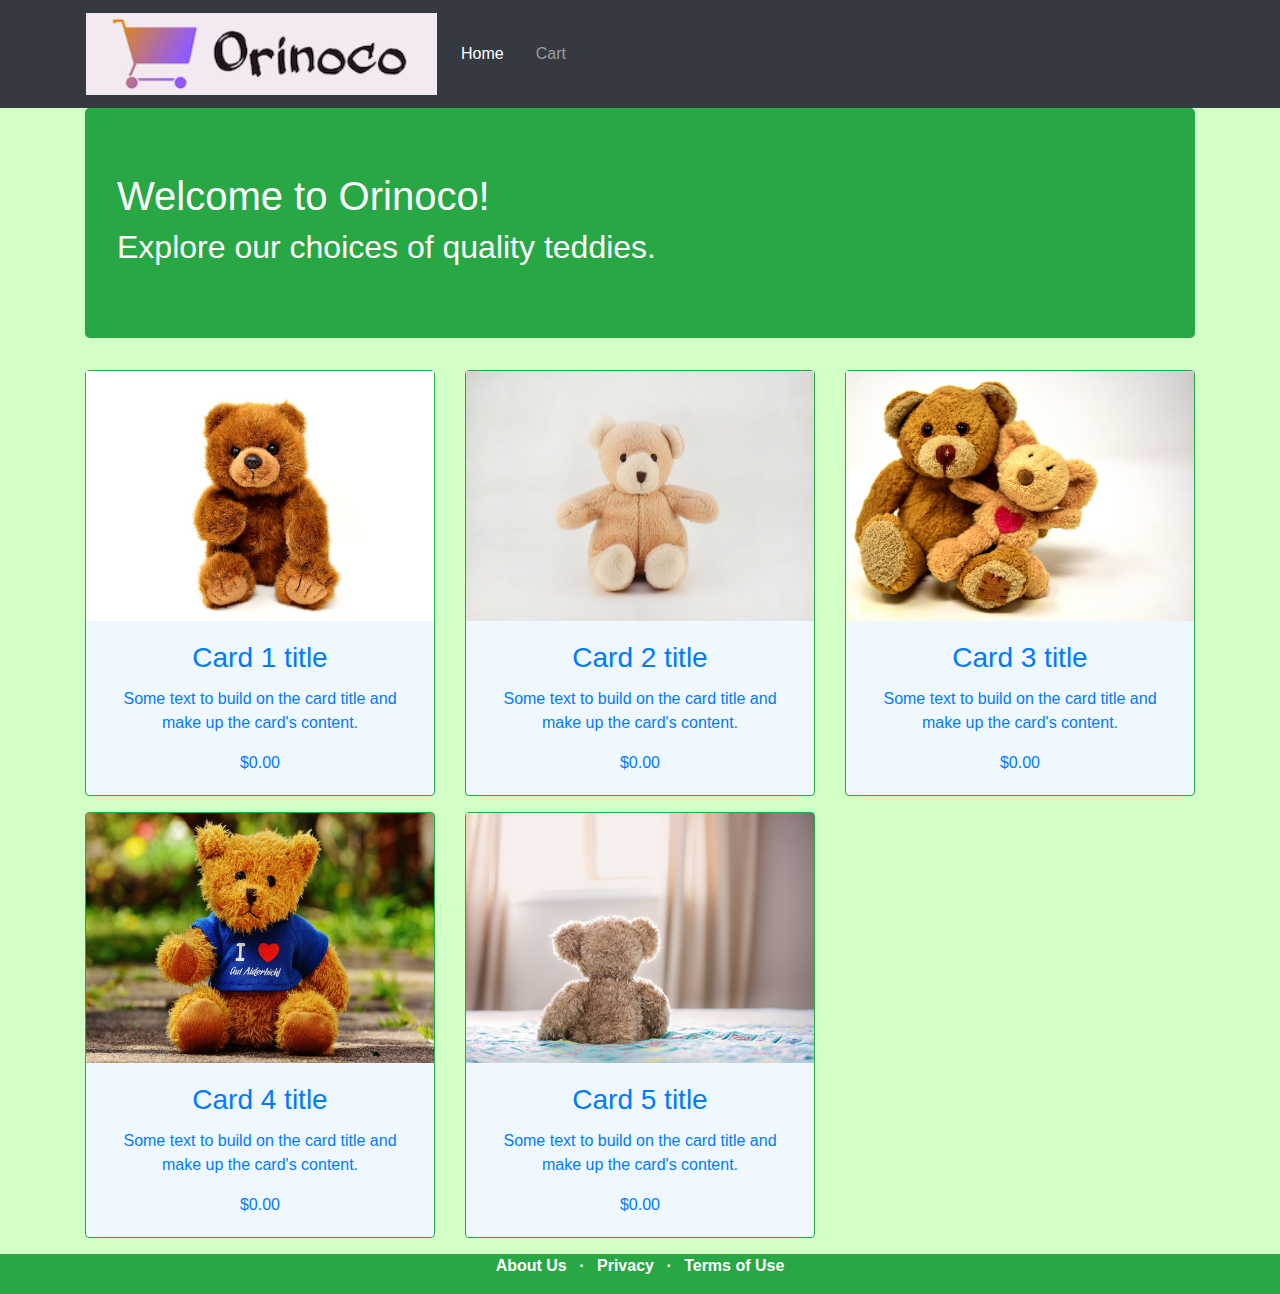
==== index.html @ 03acd005 "Daily Save 5/2/21" ====
<!DOCTYPE html>
<html lang="en">
  <head>
    <!-- Required meta tags -->
    <meta charset="utf-8" />
    <meta name="viewport" content="width=device-width, initial-scale=1, shrink-to-fit=no">
    <link rel="stylesheet" href="https://stackpath.bootstrapcdn.com/bootstrap/4.3.1/css/bootstrap.min.css" integrity="sha384-ggOyR0iXCbMQv3Xipma34MD+dH/1fQ784/j6cY/iJTQUOhcWr7x9JvoRxT2MZw1T" crossorigin="anonymous" />
    <title>OrinocoFlow</title>
  </head>
  <body style="background-color: rgb(209, 255, 197)">
    <header class="bg-dark">
      <div class="container">
        <div class="row">
          <nav class="col navbar navbar-expand-lg navbar-dark justify-content-center">
            <a class="navbar-brand" href="index.html">
              <img src="images/OrinocoLogo.png" width="351px" height="82px" alt="Orinoco Logo" />
            </a>
            <button class="navbar-toggler" type="button" data-toggle="collapse" data-target="#navbarContent">
              <span class="navbar-toggler-icon"></span>
            </button>
            <div id="navbarContent" class="collapse navbar-collapse">
              <ul class="navbar-nav">
                <li class="nav-item active">
                    <a class="nav-link" href="index.html">Home</a>
                </li>
                <li class="nav-item">
                  <a class="nav-link" href="item.html"></a>
                </li>
                <li class="nav-item">
                  <a class="nav-link" href="cart.html">Cart</a>
                </li>
              </ul>
            </div>
          </nav>
        </div>
      </div>
    </header>

    <main class="container">
      <div class="row">
        <div class="col">
          <div class="jumbotron bg-success">
            <h1 class="header text-white">Welcome to Orinoco!</h1>
            <h2 class="text-white">Explore our choices of quality teddies.</h2>
          </div>
        </div>
      </div>
      <div class="row">
        <div class="col-12 col-md-6 col-lg-4">
          <a href="/item.html">
            <div class="card border border-success shadow-0 mb-3" style="background-color: aliceblue">
              <img src="images/teddy_1.jpg" alt="teddy picture 1" width="auto" height="250px" max-height="250px">
              <div class="card-body">
                <h3 class="card-title text-center">Card 1 title</h3>
                <p class="card-text text-center">Some text to build on the card title and make up the card's content.</p>
                <p class="card-text text-center" id="cost-1" weight="heavy">$0.00</p>
              </div>
            </div>
          </a>
        </div>
        <div class="col-12 col-md-6 col-lg-4">
          <a href="/item.html">
            <div class="card border border-success shadow-0 mb-3" style="background-color: aliceblue">
              <img src="images/teddy_2.jpg" alt="teddy picture 2" class="image-responsive" width="auto" height="250px" max-height="250px">
              <div class="card-body">
                <h3 class="card-title text-center">Card 2 title</h3>
                <p class="card-text text-center">Some text to build on the card title and make up the card's content.</p>
                <p class="card-text text-center" id="cost-2" weight="heavy">$0.00</p>
              </div>
            </div>
          </a>
        </div>
        <div class="col-12 col-md-6 col-lg-4">
          <a href="/item.html">
            <div class="card border border-success shadow-0 mb-3" style="background-color: aliceblue">
              <img src="images/teddy_3.jpg" alt="teddy picture 3" class="image-responsive" width="auto" height="250px" max-height="250px">
              <div class="card-body">
                <h3 class="card-title text-center">Card 3 title</h3>
                <p class="card-text text-center">Some text to build on the card title and make up the card's content.</p>
                <p class="card-text text-center" id="cost-3">$0.00</p>
              </div>
            </div>
          </a>
        </div>
        <div class="col-12 col-md-6 col-lg-4">
          <a href="/item.html">
            <div class="card border border-success shadow-0 mb-3" style="background-color: aliceblue">
              <img src="images/teddy_4.jpg" alt="teddy picture 4" class="image-responsive" width="auto" height="250px" max-height="250px">
              <div class="card-body">
                <h3 class="card-title text-center">Card 4 title</h3>
                <p class="card-text text-center">Some text to build on the card title and make up the card's content.</p>
                <p class="card-text text-center" id="cost-4">$0.00</p>
              </div>
            </div>
          </a>
        </div>
        <div class="col-12 col-md-6 col-lg-4">
          <a href="/item.html">
            <div class="card border border-success shadow-0 mb-3" style="background-color: aliceblue">
              <img src="images/teddy_5.jpg" alt="teddy picture 5"  class="image-responsive" width="auto" height="250px" max-height="250px">
              <div class="card-body">
                <h3 class="card-title text-center">Card 5 title</h3>
                <p class="card-text text-center">Some text to build on the card title and make up the card's content.</p>
                <p class="card-text text-center" id="cost-5">$0.00</p>
              </div>
            </div>
          </a>
        </div>
      </div>
    </main>
    <footer class="bg-success">
      <div class="container">
        <div class="row">
          <div class="col">
            <ul class="list-inline text-center font-weight-bold text-white">
              <li class="list-inline-item"><a href="#" class="text-white">About Us</a></li>
              <li class="list-inline-item">&middot;</li>
              <li class="list-inline-item"><a href="#" class="text-white">Privacy</a></li>
              <li class="list-inline-item">&middot;</li>
              <li class="list-inline-item"><a href="#" class="text-white">Terms of Use</a></li>
            </ul>
          </div>
        </div>
      </div>    
    </footer>  

    <!-- jQuery first, then Popper.js, then Bootstrap JS -->
    <script src="scripts.js"></script>
    <script src="https://code.jquery.com/jquery-3.3.1.slim.min.js" integrity="sha384-q8i/X+965DzO0rT7abK41JStQIAqVgRVzpbzo5smXKp4YfRvH+8abtTE1Pi6jizo" crossorigin="anonymous"></script>
    <script src="https://cdnjs.cloudflare.com/ajax/libs/popper.js/1.14.7/umd/popper.min.js" integrity="sha384-UO2eT0CpHqdSJQ6hJty5KVphtPhzWj9WO1clHTMGa3JDZwrnQq4sF86dIHNDz0W1" crossorigin="anonymous"></script>
    <script src="https://stackpath.bootstrapcdn.com/bootstrap/4.3.1/js/bootstrap.min.js" integrity="sha384-JjSmVgyd0p3pXB1rRibZUAYoIIy6OrQ6VrjIEaFf/nJGzIxFDsf4x0xIM+B07jRM" crossorigin="anonymous"></script>
  </body>
</html>
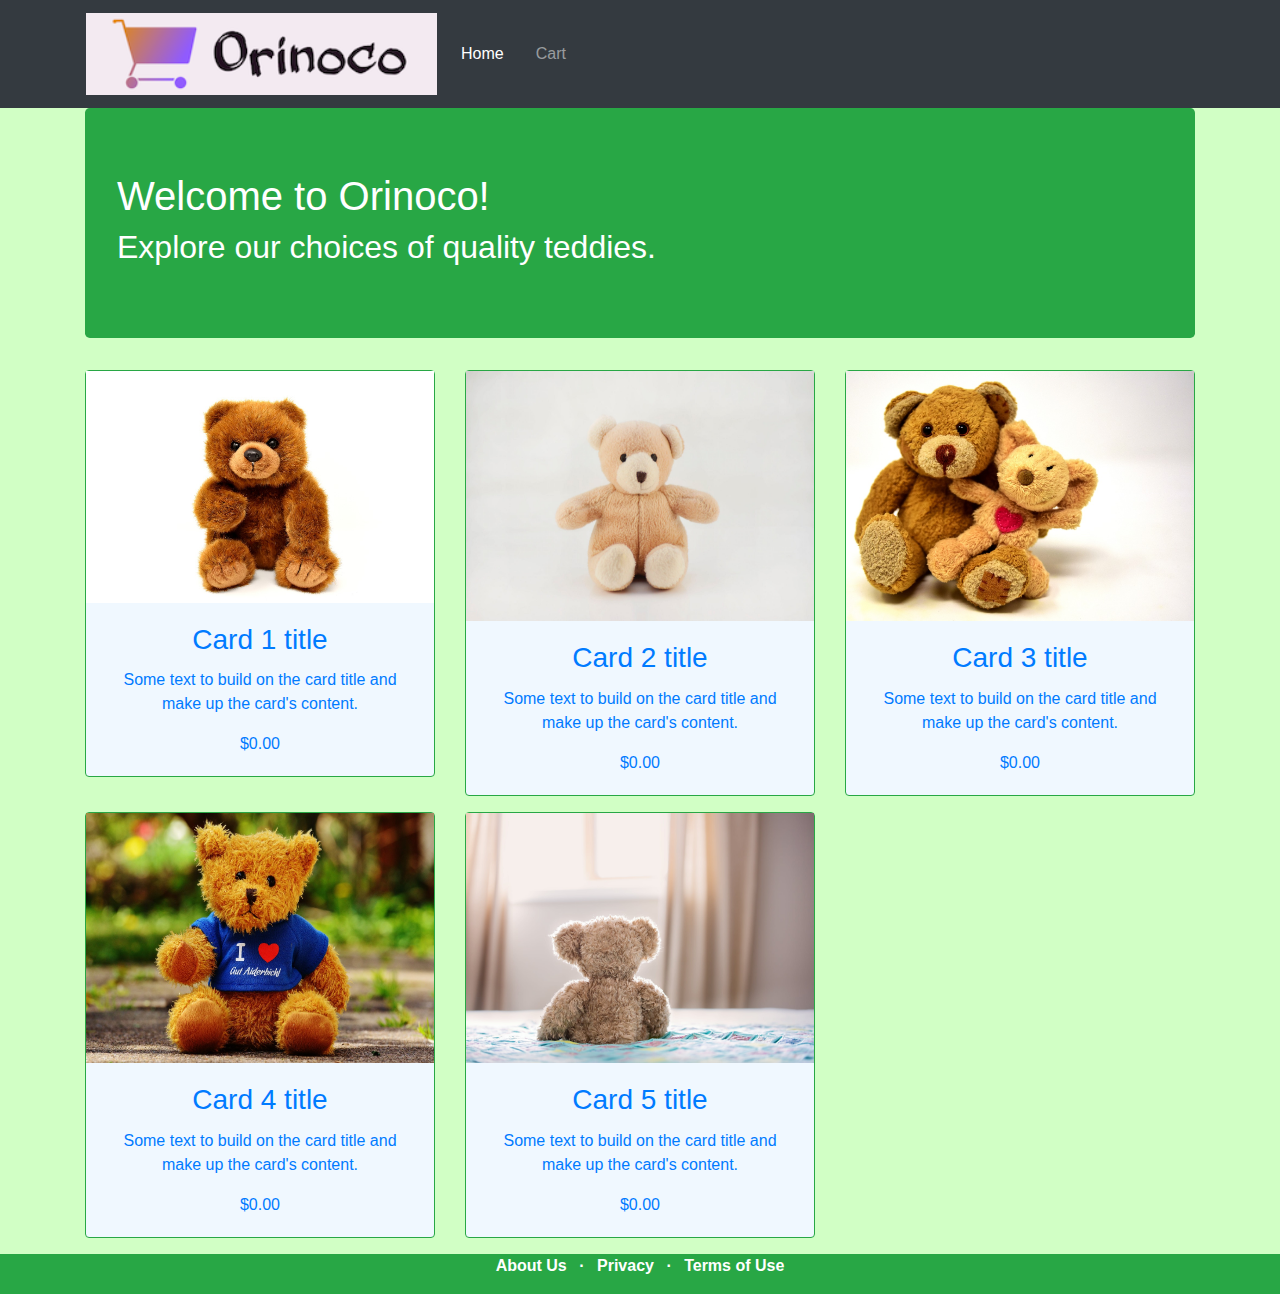
==== commit 41e11d45: "Day save 5/3/21" ====
--- a/index.html
+++ b/index.html
@@ -47,9 +47,9 @@
       </div>
       <div class="row">
         <div class="col-12 col-md-6 col-lg-4">
-          <a href="/item.html">
+          <a href="item.html">
             <div class="card border border-success shadow-0 mb-3" style="background-color: aliceblue">
-              <img src="images/teddy_1.jpg" alt="teddy picture 1" width="auto" height="250px" max-height="250px">
+              <img src="images/teddy_1.jpg" alt="teddy picture 1" class="embed-responsive-item" width="348px" height="auto" max-height="250px">
               <div class="card-body">
                 <h3 class="card-title text-center">Card 1 title</h3>
                 <p class="card-text text-center">Some text to build on the card title and make up the card's content.</p>
@@ -59,9 +59,9 @@
           </a>
         </div>
         <div class="col-12 col-md-6 col-lg-4">
-          <a href="/item.html">
+          <a href="item.html">
             <div class="card border border-success shadow-0 mb-3" style="background-color: aliceblue">
-              <img src="images/teddy_2.jpg" alt="teddy picture 2" class="image-responsive" width="auto" height="250px" max-height="250px">
+              <img src="images/teddy_2.jpg" alt="teddy picture 2" class="embed-responsive-item" width="348px" height="250px" max-height="250px">
               <div class="card-body">
                 <h3 class="card-title text-center">Card 2 title</h3>
                 <p class="card-text text-center">Some text to build on the card title and make up the card's content.</p>
@@ -71,9 +71,9 @@
           </a>
         </div>
         <div class="col-12 col-md-6 col-lg-4">
-          <a href="/item.html">
+          <a href="item.html">
             <div class="card border border-success shadow-0 mb-3" style="background-color: aliceblue">
-              <img src="images/teddy_3.jpg" alt="teddy picture 3" class="image-responsive" width="auto" height="250px" max-height="250px">
+              <img src="images/teddy_3.jpg" alt="teddy picture 3" class="embed-responsive-item" width="348px" height="250px" max-height="250px">
               <div class="card-body">
                 <h3 class="card-title text-center">Card 3 title</h3>
                 <p class="card-text text-center">Some text to build on the card title and make up the card's content.</p>
@@ -83,9 +83,9 @@
           </a>
         </div>
         <div class="col-12 col-md-6 col-lg-4">
-          <a href="/item.html">
+          <a href="item.html">
             <div class="card border border-success shadow-0 mb-3" style="background-color: aliceblue">
-              <img src="images/teddy_4.jpg" alt="teddy picture 4" class="image-responsive" width="auto" height="250px" max-height="250px">
+              <img src="images/teddy_4.jpg" alt="teddy picture 4" class="embed-responsive-item" width="348px" height="250px" max-height="250px">
               <div class="card-body">
                 <h3 class="card-title text-center">Card 4 title</h3>
                 <p class="card-text text-center">Some text to build on the card title and make up the card's content.</p>
@@ -95,9 +95,9 @@
           </a>
         </div>
         <div class="col-12 col-md-6 col-lg-4">
-          <a href="/item.html">
+          <a href="item.html">
             <div class="card border border-success shadow-0 mb-3" style="background-color: aliceblue">
-              <img src="images/teddy_5.jpg" alt="teddy picture 5"  class="image-responsive" width="auto" height="250px" max-height="250px">
+              <img src="images/teddy_5.jpg" alt="teddy picture 5" class="embed-responsive-item" width="348px" height="250px" max-height="250px">
               <div class="card-body">
                 <h3 class="card-title text-center">Card 5 title</h3>
                 <p class="card-text text-center">Some text to build on the card title and make up the card's content.</p>
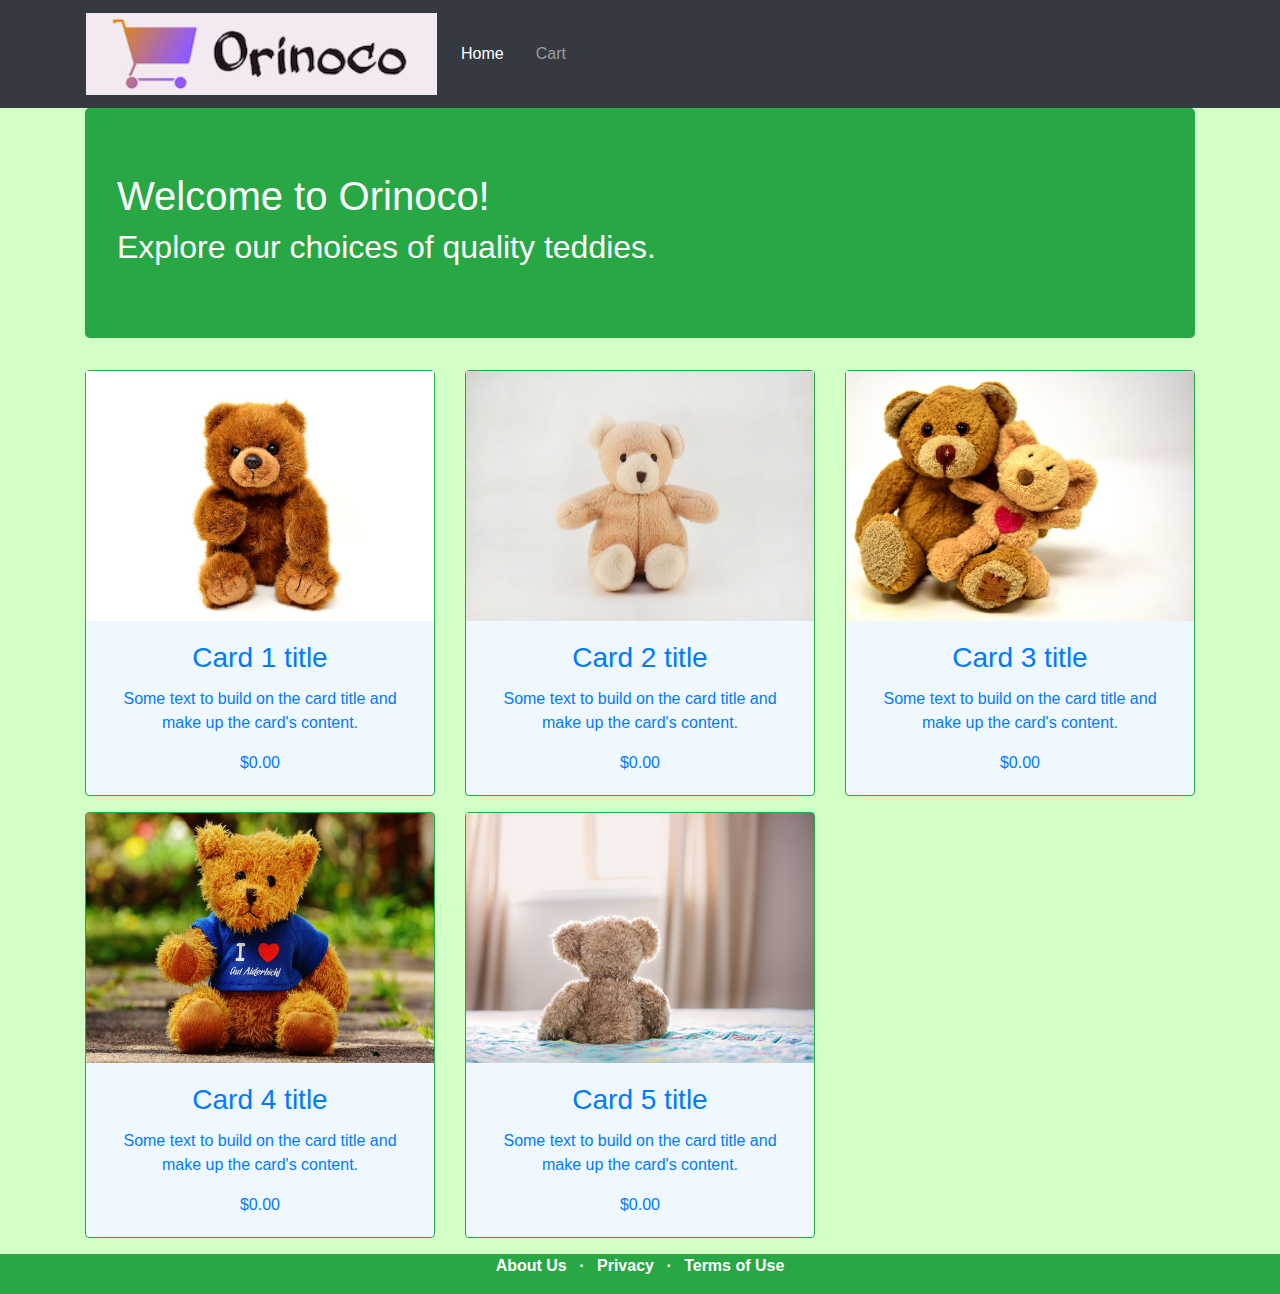
==== commit 01195029: "Days Save 5/8/21" ====
--- a/index.html
+++ b/index.html
@@ -49,7 +49,7 @@
         <div class="col-12 col-md-6 col-lg-4">
           <a href="item.html">
             <div class="card border border-success shadow-0 mb-3" style="background-color: aliceblue">
-              <img src="images/teddy_1.jpg" alt="teddy picture 1" class="embed-responsive-item" width="348px" height="auto" max-height="250px">
+              <img src="images/teddy_1.jpg" id="pic1" alt="teddy picture 1" class="embed-responsive-item" width="auto" height="250px" max-height="250px">
               <div class="card-body">
                 <h3 class="card-title text-center">Card 1 title</h3>
                 <p class="card-text text-center">Some text to build on the card title and make up the card's content.</p>
@@ -61,7 +61,7 @@
         <div class="col-12 col-md-6 col-lg-4">
           <a href="item.html">
             <div class="card border border-success shadow-0 mb-3" style="background-color: aliceblue">
-              <img src="images/teddy_2.jpg" alt="teddy picture 2" class="embed-responsive-item" width="348px" height="250px" max-height="250px">
+              <img src="images/teddy_2.jpg" id="pic2" alt="teddy picture 2" class="embed-responsive-item" width="auto" height="250px" max-height="250px">
               <div class="card-body">
                 <h3 class="card-title text-center">Card 2 title</h3>
                 <p class="card-text text-center">Some text to build on the card title and make up the card's content.</p>
@@ -73,7 +73,7 @@
         <div class="col-12 col-md-6 col-lg-4">
           <a href="item.html">
             <div class="card border border-success shadow-0 mb-3" style="background-color: aliceblue">
-              <img src="images/teddy_3.jpg" alt="teddy picture 3" class="embed-responsive-item" width="348px" height="250px" max-height="250px">
+              <img src="images/teddy_3.jpg" id="pic3" alt="teddy picture 3" class="embed-responsive-item" width="auto" height="250px" max-height="250px">
               <div class="card-body">
                 <h3 class="card-title text-center">Card 3 title</h3>
                 <p class="card-text text-center">Some text to build on the card title and make up the card's content.</p>
@@ -85,7 +85,7 @@
         <div class="col-12 col-md-6 col-lg-4">
           <a href="item.html">
             <div class="card border border-success shadow-0 mb-3" style="background-color: aliceblue">
-              <img src="images/teddy_4.jpg" alt="teddy picture 4" class="embed-responsive-item" width="348px" height="250px" max-height="250px">
+              <img src="images/teddy_4.jpg" id="pic4" alt="teddy picture 4" class="embed-responsive-item" width="auto" height="250px" max-height="250px">
               <div class="card-body">
                 <h3 class="card-title text-center">Card 4 title</h3>
                 <p class="card-text text-center">Some text to build on the card title and make up the card's content.</p>
@@ -97,7 +97,7 @@
         <div class="col-12 col-md-6 col-lg-4">
           <a href="item.html">
             <div class="card border border-success shadow-0 mb-3" style="background-color: aliceblue">
-              <img src="images/teddy_5.jpg" alt="teddy picture 5" class="embed-responsive-item" width="348px" height="250px" max-height="250px">
+              <img src="images/teddy_5.jpg" id="pic5" alt="teddy picture 5" class="embed-responsive-item" width="auto" height="250px" max-height="250px">
               <div class="card-body">
                 <h3 class="card-title text-center">Card 5 title</h3>
                 <p class="card-text text-center">Some text to build on the card title and make up the card's content.</p>
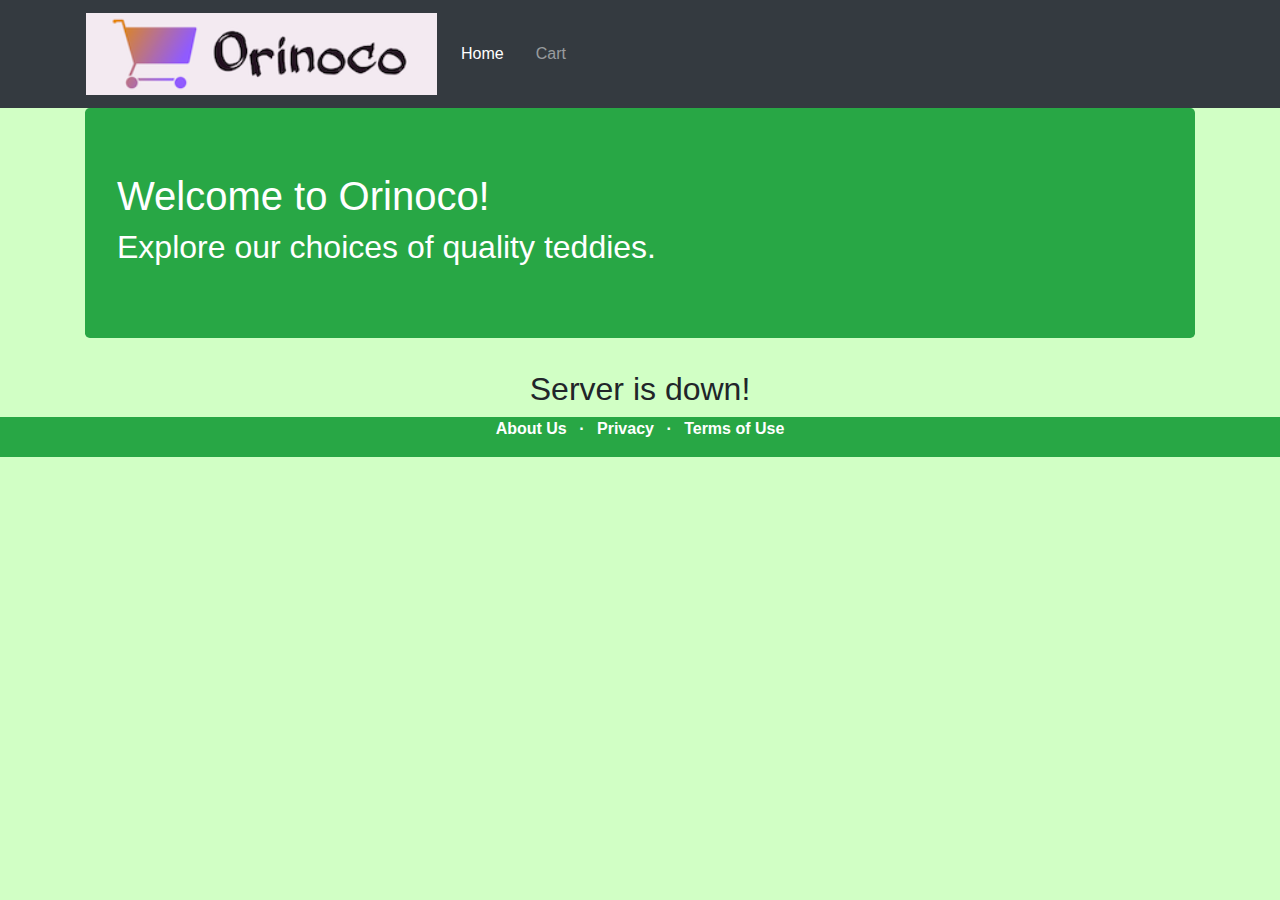
==== commit 2daf5b63: "Daily Save 5/10/21" ====
--- a/index.html
+++ b/index.html
@@ -45,7 +45,8 @@
           </div>
         </div>
       </div>
-      <div class="row">
+      <section class="row">
+        <!--
         <div class="col-12 col-md-6 col-lg-4">
           <a href="item.html">
             <div class="card border border-success shadow-0 mb-3" style="background-color: aliceblue">
@@ -58,55 +59,8 @@
             </div>
           </a>
         </div>
-        <div class="col-12 col-md-6 col-lg-4">
-          <a href="item.html">
-            <div class="card border border-success shadow-0 mb-3" style="background-color: aliceblue">
-              <img src="images/teddy_2.jpg" id="pic2" alt="teddy picture 2" class="embed-responsive-item" width="auto" height="250px" max-height="250px">
-              <div class="card-body">
-                <h3 class="card-title text-center">Card 2 title</h3>
-                <p class="card-text text-center">Some text to build on the card title and make up the card's content.</p>
-                <p class="card-text text-center" id="cost-2" weight="heavy">$0.00</p>
-              </div>
-            </div>
-          </a>
-        </div>
-        <div class="col-12 col-md-6 col-lg-4">
-          <a href="item.html">
-            <div class="card border border-success shadow-0 mb-3" style="background-color: aliceblue">
-              <img src="images/teddy_3.jpg" id="pic3" alt="teddy picture 3" class="embed-responsive-item" width="auto" height="250px" max-height="250px">
-              <div class="card-body">
-                <h3 class="card-title text-center">Card 3 title</h3>
-                <p class="card-text text-center">Some text to build on the card title and make up the card's content.</p>
-                <p class="card-text text-center" id="cost-3">$0.00</p>
-              </div>
-            </div>
-          </a>
-        </div>
-        <div class="col-12 col-md-6 col-lg-4">
-          <a href="item.html">
-            <div class="card border border-success shadow-0 mb-3" style="background-color: aliceblue">
-              <img src="images/teddy_4.jpg" id="pic4" alt="teddy picture 4" class="embed-responsive-item" width="auto" height="250px" max-height="250px">
-              <div class="card-body">
-                <h3 class="card-title text-center">Card 4 title</h3>
-                <p class="card-text text-center">Some text to build on the card title and make up the card's content.</p>
-                <p class="card-text text-center" id="cost-4">$0.00</p>
-              </div>
-            </div>
-          </a>
-        </div>
-        <div class="col-12 col-md-6 col-lg-4">
-          <a href="item.html">
-            <div class="card border border-success shadow-0 mb-3" style="background-color: aliceblue">
-              <img src="images/teddy_5.jpg" id="pic5" alt="teddy picture 5" class="embed-responsive-item" width="auto" height="250px" max-height="250px">
-              <div class="card-body">
-                <h3 class="card-title text-center">Card 5 title</h3>
-                <p class="card-text text-center">Some text to build on the card title and make up the card's content.</p>
-                <p class="card-text text-center" id="cost-5">$0.00</p>
-              </div>
-            </div>
-          </a>
-        </div>
-      </div>
+        -->
+      </section>
     </main>
     <footer class="bg-success">
       <div class="container">
@@ -125,7 +79,7 @@
     </footer>  
 
     <!-- jQuery first, then Popper.js, then Bootstrap JS -->
-    <script src="scripts.js"></script>
+    <script src="main.js"></script>
     <script src="https://code.jquery.com/jquery-3.3.1.slim.min.js" integrity="sha384-q8i/X+965DzO0rT7abK41JStQIAqVgRVzpbzo5smXKp4YfRvH+8abtTE1Pi6jizo" crossorigin="anonymous"></script>
     <script src="https://cdnjs.cloudflare.com/ajax/libs/popper.js/1.14.7/umd/popper.min.js" integrity="sha384-UO2eT0CpHqdSJQ6hJty5KVphtPhzWj9WO1clHTMGa3JDZwrnQq4sF86dIHNDz0W1" crossorigin="anonymous"></script>
     <script src="https://stackpath.bootstrapcdn.com/bootstrap/4.3.1/js/bootstrap.min.js" integrity="sha384-JjSmVgyd0p3pXB1rRibZUAYoIIy6OrQ6VrjIEaFf/nJGzIxFDsf4x0xIM+B07jRM" crossorigin="anonymous"></script>
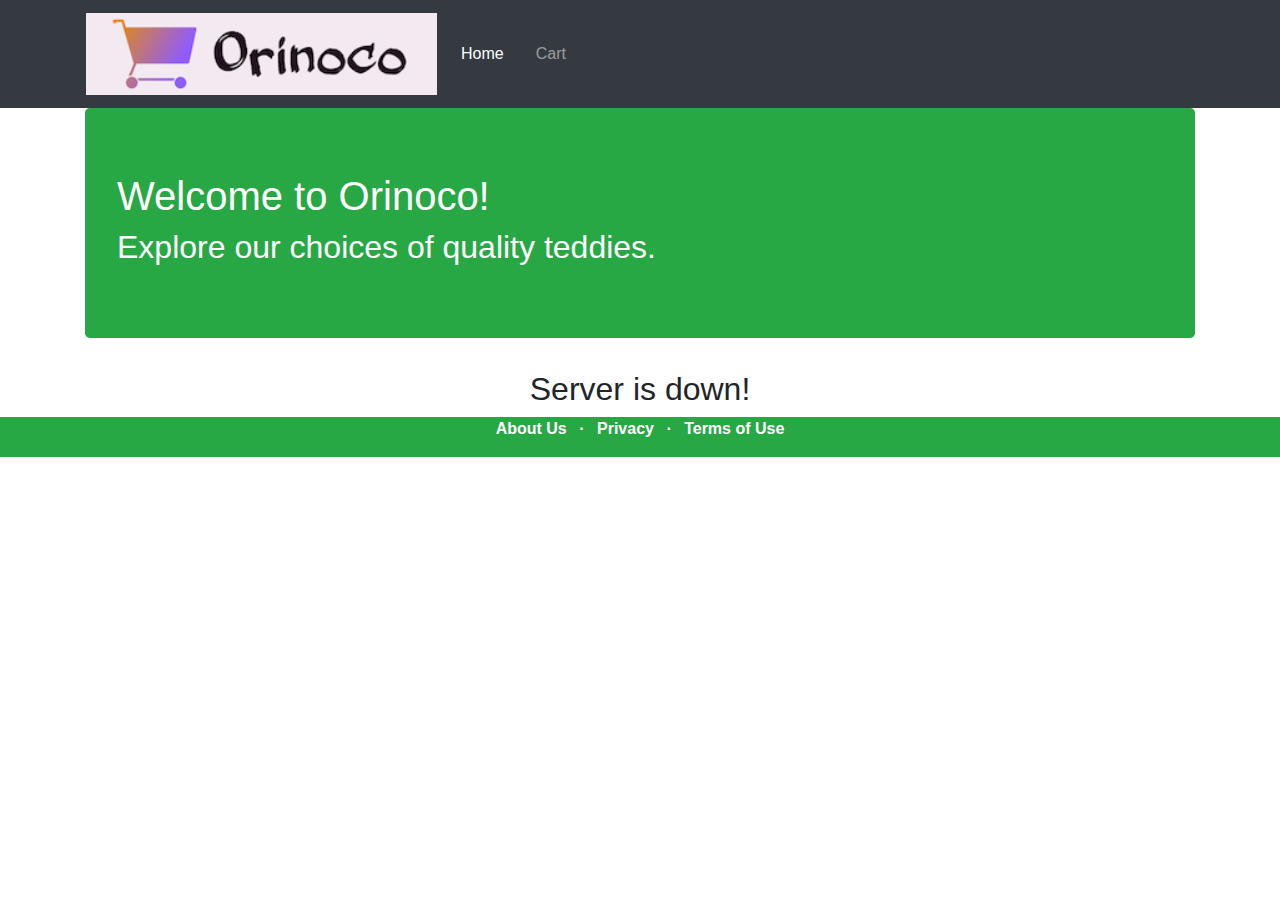
==== commit cdc55b78: "Daily save 5/12/21" ====
--- a/index.html
+++ b/index.html
@@ -7,13 +7,13 @@
     <link rel="stylesheet" href="https://stackpath.bootstrapcdn.com/bootstrap/4.3.1/css/bootstrap.min.css" integrity="sha384-ggOyR0iXCbMQv3Xipma34MD+dH/1fQ784/j6cY/iJTQUOhcWr7x9JvoRxT2MZw1T" crossorigin="anonymous" />
     <title>OrinocoFlow</title>
   </head>
-  <body style="background-color: rgb(209, 255, 197)">
+  <body>
     <header class="bg-dark">
       <div class="container">
         <div class="row">
           <nav class="col navbar navbar-expand-lg navbar-dark justify-content-center">
-            <a class="navbar-brand" href="index.html">
-              <img src="images/OrinocoLogo.png" width="351px" height="82px" alt="Orinoco Logo" />
+            <a class="navbar-brand embed-responsive-item" href="index.html">
+              <img src="images/OrinocoLogo.png" class="embed-responsive-item" max-width="100%" alt="Orinoco Logo" />
             </a>
             <button class="navbar-toggler" type="button" data-toggle="collapse" data-target="#navbarContent">
               <span class="navbar-toggler-icon"></span>
@@ -46,7 +46,7 @@
         </div>
       </div>
       <section class="row">
-        <!--
+        <!-- "section" IS POPULATED BY index.js 
         <div class="col-12 col-md-6 col-lg-4">
           <a href="item.html">
             <div class="card border border-success shadow-0 mb-3" style="background-color: aliceblue">
@@ -79,7 +79,7 @@
     </footer>  
 
     <!-- jQuery first, then Popper.js, then Bootstrap JS -->
-    <script src="main.js"></script>
+    <script src="index.js"></script>
     <script src="https://code.jquery.com/jquery-3.3.1.slim.min.js" integrity="sha384-q8i/X+965DzO0rT7abK41JStQIAqVgRVzpbzo5smXKp4YfRvH+8abtTE1Pi6jizo" crossorigin="anonymous"></script>
     <script src="https://cdnjs.cloudflare.com/ajax/libs/popper.js/1.14.7/umd/popper.min.js" integrity="sha384-UO2eT0CpHqdSJQ6hJty5KVphtPhzWj9WO1clHTMGa3JDZwrnQq4sF86dIHNDz0W1" crossorigin="anonymous"></script>
     <script src="https://stackpath.bootstrapcdn.com/bootstrap/4.3.1/js/bootstrap.min.js" integrity="sha384-JjSmVgyd0p3pXB1rRibZUAYoIIy6OrQ6VrjIEaFf/nJGzIxFDsf4x0xIM+B07jRM" crossorigin="anonymous"></script>
